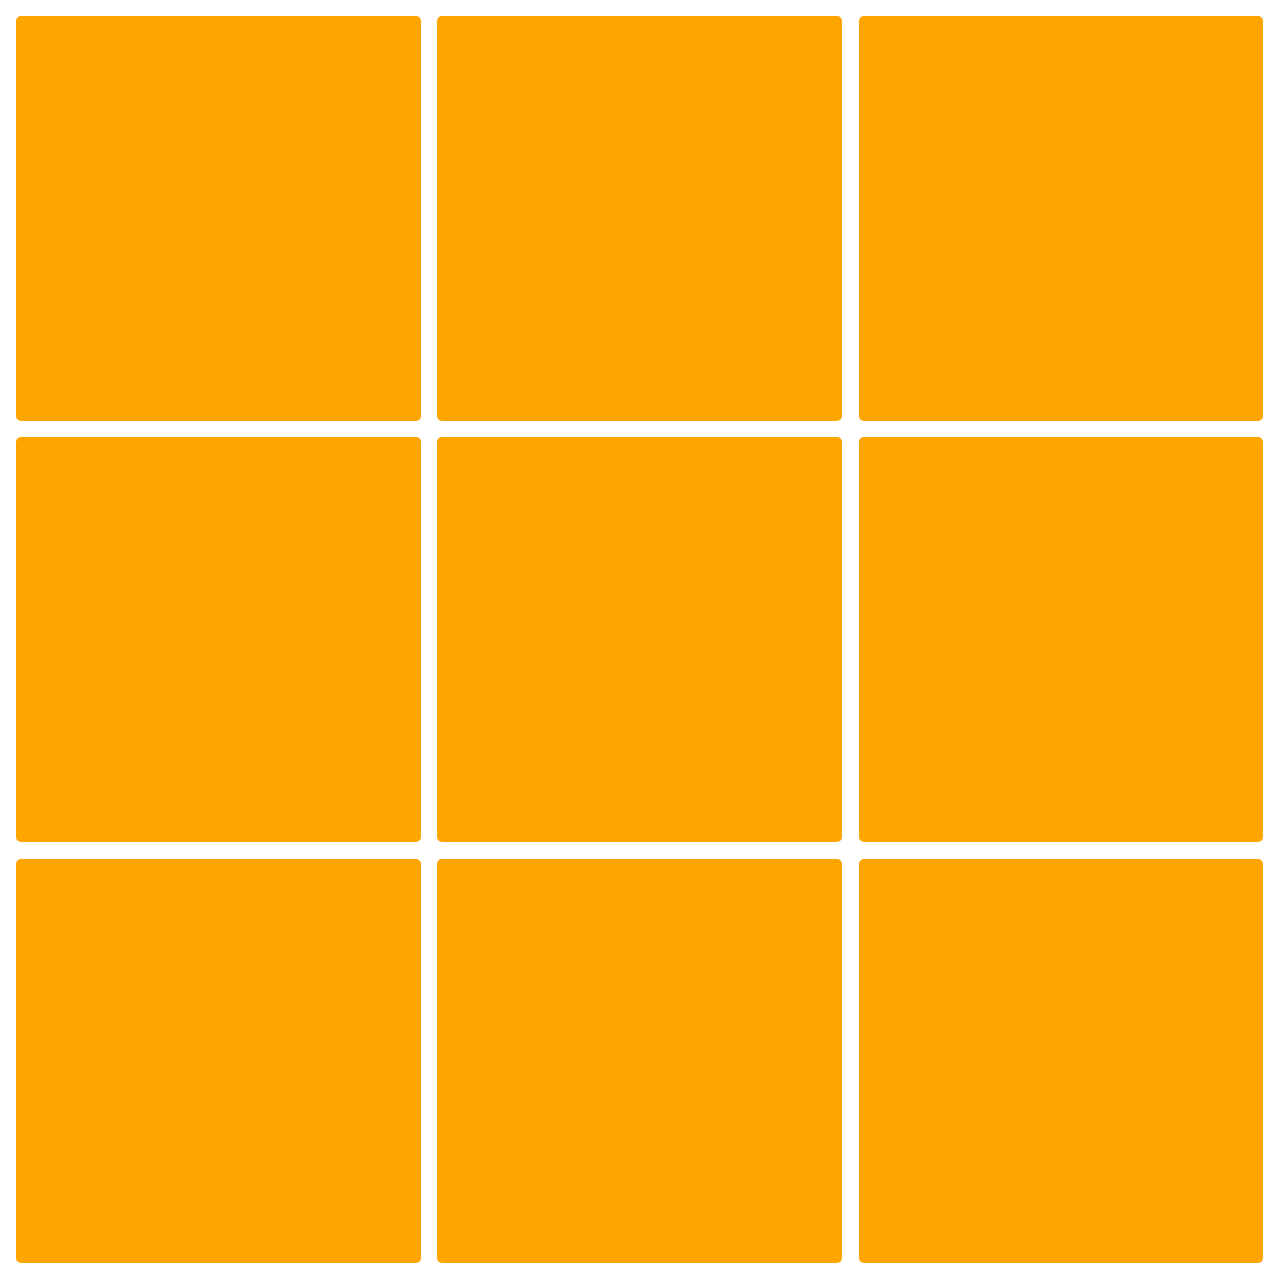
==== 任务一/index.html @ 392f8065 "任务一" ====
<!doctype html>
<html lang="en">
<head>
	<meta charset="UTF-8">
	<meta name="viewport" content="width=device-width, initial-scale=1">
	<title>Document</title>
	<link rel="stylesheet" type="text/css"href="index.css" >
</head>
<body>
 <div class='top' >	
		 <div class="n"></div>
		 <div class="n"></div>
		 <div class="n"></div>
		 <div class="n"></div>
		 <div class="n"></div>
		 <div class="n"></div>
		 <div class="n"></div>
		 <div class="n"></div>
		 <div class="n"></div>
	</div> 
 </div>	
</body>
</html>
---- 任务一/index.css ----
div{
	width: 100%;
	background-color: #fea500;
} 
.n{
	width: 32%;
	border-radius: 5px;
	float: left;
	padding-top: 32%;
	margin:0.66%; 
 }
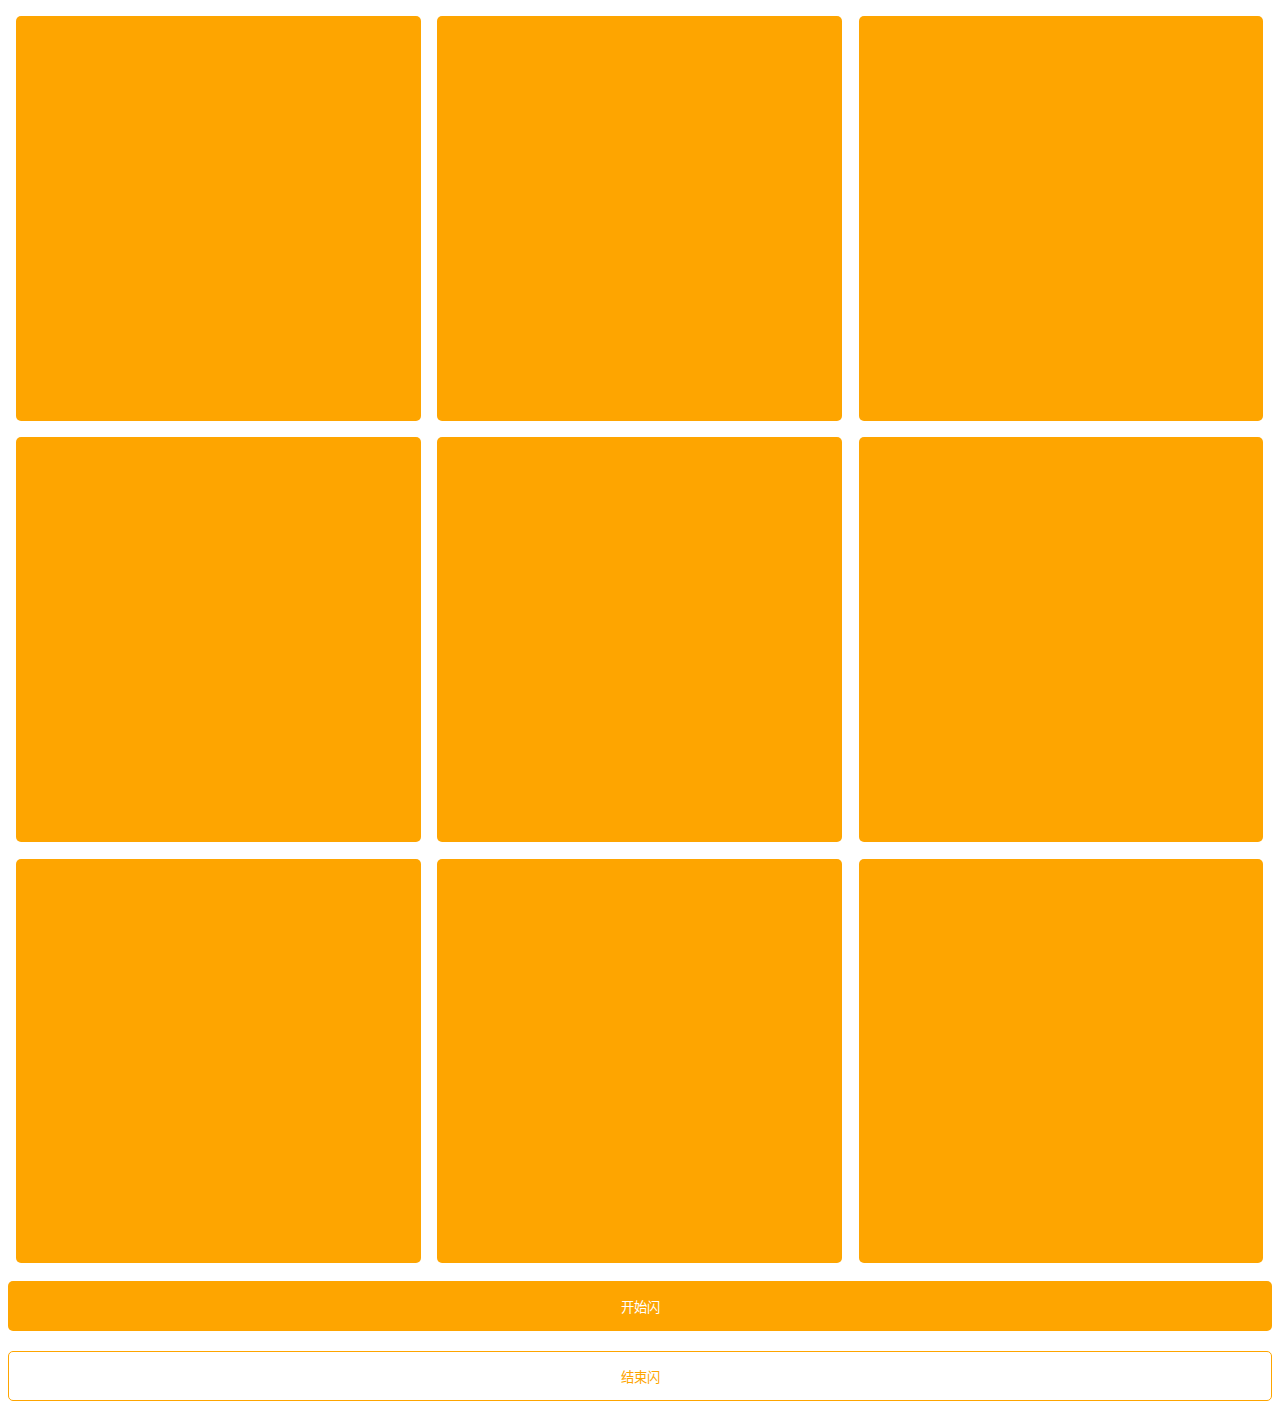
==== commit 57c24457: "css js task1" ====
--- a/任务一/index.html
+++ b/任务一/index.html
@@ -1,13 +1,13 @@
 <!doctype html>
-<html lang="en">
+<html lang="zh-CN">
 <head>
 	<meta charset="UTF-8">
 	<meta name="viewport" content="width=device-width, initial-scale=1">
-	<title>Document</title>
+	<title>九宫格</title>
 	<link rel="stylesheet" type="text/css"href="index.css" >
 </head>
 <body>
- <div class='top' >	
+ <div id='top' >
 		 <div class="n"></div>
 		 <div class="n"></div>
 		 <div class="n"></div>
@@ -17,7 +17,10 @@
 		 <div class="n"></div>
 		 <div class="n"></div>
 		 <div class="n"></div>
-	</div> 
- </div>	
+ </div>
+ <button id="start">开始闪</button>
+ <button id="end">结束闪</button>
+ <script src="jquery-3.2.1.min.js"></script>
+ <script src="index.js"></script>
 </body>
-</html>+</html>
--- a/任务一/index.css
+++ b/任务一/index.css
@@ -1,12 +1,29 @@
 div{
 	width: 100%;
 	background-color: #fea500;
-} 
+}
 .n{
 	width: 32%;
 	border-radius: 5px;
 	float: left;
 	padding-top: 32%;
-	margin:0.66%; 
+	margin:0.66%;
  }
 
+#start, #end {
+	width: 100%;
+	height: 50px;
+	border-radius: 5px;
+	outline: none;
+	border: none;
+	margin: 10px 0;
+}
+#start {
+	background: #fea500;
+	color: #fff;
+}
+#end {
+	background: #fff;
+	color: #fea500;
+	border: 1px #fea500 solid;
+}
